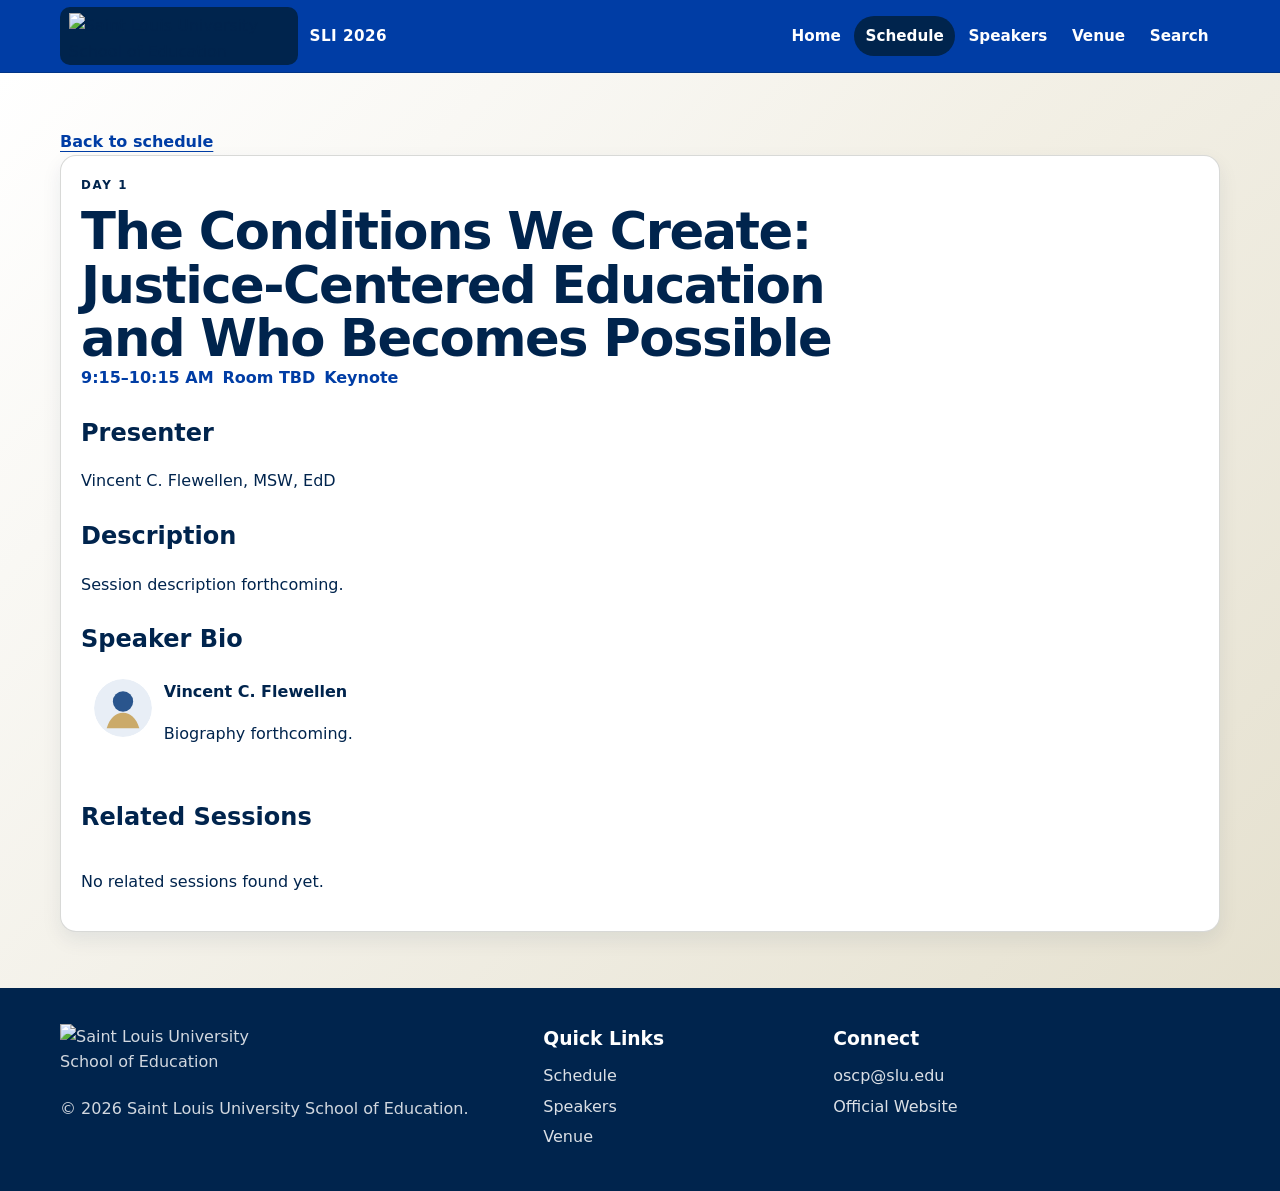
==== session.html @ 419a8eff "Publish OSCP Event 2026 site" ====
<!DOCTYPE html>
<html lang="en">
  <head>
    <meta charset="UTF-8" />
    <meta name="viewport" content="width=device-width, initial-scale=1.0, viewport-fit=cover" />
    <meta name="description" content="Dynamic session details for the Summer Learning Institute." />
    <meta name="theme-color" content="#0b3d7c" />
    <title>Session | Summer Learning Institute 2026</title>
    <link rel="stylesheet" href="css/style.css" />
    <link rel="stylesheet" href="css/responsive.css" />
    <link rel="stylesheet" href="css/animations.css" />
  </head>
  <body data-page="session">
    <a class="skip-link" href="#main">Skip to content</a>
    <header class="site-header">
      <nav class="nav container" aria-label="Primary navigation">
        <a class="brand" href="index.html">
          <span class="brand-logos">
            <img src="images/logos/soe-logo.png" alt="Saint Louis University School of Education" />
          </span>
          <span class="brand-name">SLI 2026</span>
        </a>
        <button class="nav-toggle" type="button" aria-label="Toggle navigation" aria-expanded="false">
          <span></span><span></span><span></span>
        </button>
        <div class="nav-links">
          <a href="index.html">Home</a>
          <a href="index.html#schedule">Schedule</a>
          <a href="speakers.html">Speakers</a>
          <a href="venue.html">Venue</a>
          <a href="index.html#search">Search</a>
        </div>
      </nav>
    </header>

    <main id="main">
      <section class="page-hero session-page-hero">
        <div class="container">
          <a class="text-link" href="index.html#schedule">Back to schedule</a>
          <div id="session-detail" class="session-detail"></div>
        </div>
      </section>
    </main>

    <footer class="site-footer">
      <div class="container footer-grid">
        <div>
          <div class="footer-logos">
            <img src="images/logos/soe-logo.png" alt="Saint Louis University School of Education" />
          </div>
          <p>&copy; 2026 Saint Louis University School of Education.</p>
        </div>
        <div>
          <h3>Quick Links</h3>
          <a href="index.html#schedule">Schedule</a>
          <a href="speakers.html">Speakers</a>
          <a href="venue.html">Venue</a>
        </div>
        <div>
          <h3>Connect</h3>
          <a href="mailto:oscp@slu.edu">oscp@slu.edu</a>
          <a href="https://www.slu.edu/education/" target="_blank" rel="noopener noreferrer">Official Website</a>
        </div>
      </div>
    </footer>

    <script src="js/utilities.js"></script>
    <script src="js/csv-loader.js"></script>
    <script src="js/speakers.js"></script>
    <script src="js/schedule.js"></script>
    <script src="js/app.js"></script>
  </body>
</html>
---- css/style.css ----
:root {
  --blue: #003DA5;
  --blue-900: #00244D;
  --blue-700: #53C3EE;
  --gold: #FFC72C;
  --gray-50: #FFFFFF;
  --gray-100: #E3DECB;
  --gray-200: #C8C9C7;
  --bronze: #795D3E;
  --teal: #8FD6BD;
  --green: #8EE764;
  --orange: #ED8B00;
  --text: #00244D;
  --muted: #00244D;
  --surface: #FFFFFF;
  --border: rgba(200, 201, 199, 0.7);
  --shadow: 0 18px 34px rgba(0, 36, 77, 0.12);
  --soft-shadow: 0 8px 20px rgba(0, 36, 77, 0.08);
  --radius: 16px;
  --radius-sm: 10px;
  --container: 1160px;
  --space-1: 0.5rem;
  --space-2: 0.75rem;
  --space-3: 1rem;
  --space-4: 1.5rem;
  --space-5: 2.25rem;
  --space-6: 3rem;
  color-scheme: light;
}

* {
  box-sizing: border-box;
}

html {
  scroll-behavior: smooth;
}

body {
  margin: 0;
  overflow-x: hidden;
  color: var(--text);
  background: var(--gray-50);
  font-family: Inter, ui-sans-serif, system-ui, -apple-system, BlinkMacSystemFont, "Segoe UI", sans-serif;
  font-size: 16px;
  line-height: 1.62;
  -webkit-font-smoothing: antialiased;
  text-rendering: optimizeLegibility;
}

img {
  display: block;
  max-width: 100%;
}

a {
  color: inherit;
  text-decoration: none;
}

button,
input,
select {
  font: inherit;
}

button:focus-visible,
a:focus-visible,
input:focus-visible,
select:focus-visible {
  outline: 3px solid rgba(83, 195, 238, 0.85);
  outline-offset: 3px;
}

.skip-link {
  position: absolute;
  left: 1rem;
  top: -4rem;
  z-index: 100;
  padding: 0.75rem 1rem;
  border-radius: var(--radius-sm);
  color: #FFFFFF;
  background: var(--blue);
}

.skip-link:focus {
  top: 1rem;
}

.container {
  width: min(var(--container), calc(100% - 2rem));
  margin: 0 auto;
}

.site-header {
  position: sticky;
  top: 0;
  z-index: 50;
  border-bottom: 1px solid rgba(0, 36, 77, 0.35);
  background: var(--blue);
  backdrop-filter: blur(16px);
}

.nav {
  min-height: 72px;
  display: flex;
  align-items: center;
  justify-content: space-between;
  gap: var(--space-3);
}

.brand {
  display: inline-flex;
  align-items: center;
  gap: var(--space-2);
  min-width: 0;
}

.brand-logos,
.footer-logos,
.hero-brand-card {
  display: inline-flex;
  align-items: center;
  gap: var(--space-2);
}

.brand-logos {
  padding: 0.35rem 0.55rem;
  border-radius: var(--radius-sm);
  background: var(--blue-900);
}

.brand-logos img {
  width: auto;
  height: 46px;
  max-width: 220px;
  object-fit: contain;
}

.brand-name {
  font-weight: 900;
  letter-spacing: 0.03em;
  color: #FFFFFF;
  white-space: nowrap;
  font-size: 0.95rem;
}

.nav-links {
  display: flex;
  align-items: center;
  gap: 0.1rem;
}

.nav-links a {
  min-height: 40px;
  display: inline-flex;
  align-items: center;
  padding: 0.48rem 0.72rem;
  border-radius: 999px;
  color: #FFFFFF;
  font-weight: 800;
  font-size: 0.95rem;
  transition: background-color 180ms ease, color 180ms ease;
}

.nav-links a:hover {
  color: #FFFFFF;
  background: var(--blue-900);
}

body[data-page="home"] .nav-links a[href="index.html"],
body[data-page="speakers"] .nav-links a[href="speakers.html"],
body[data-page="session"] .nav-links a[href*="schedule"],
body[data-page="venue"] .nav-links a[href="venue.html"] {
  color: #FFFFFF;
  background: var(--blue-900);
}

.nav-toggle {
  display: none;
  width: 46px;
  height: 46px;
  border: 1px solid var(--border);
  border-radius: var(--radius-sm);
  background: #FFFFFF;
}

.nav-toggle span {
  display: block;
  width: 22px;
  height: 2px;
  margin: 4px auto;
  background: var(--blue-900);
}

.hero {
  position: relative;
  overflow: hidden;
  padding: 4.25rem 0;
  color: #FFFFFF;
  background:
    linear-gradient(90deg, rgba(0, 36, 77, 0.92), rgba(0, 61, 165, 0.84)),
    url("../images/backgrounds/hero-pattern.svg") center / cover;
}

.hero-grid,
.feature-grid,
.venue-layout,
.footer-grid {
  display: grid;
  gap: 1.2rem;
}

.hero-grid {
  grid-template-columns: minmax(0, 1.28fr) minmax(280px, 0.58fr);
  align-items: center;
}

.hero-grid > *,
.feature-grid > *,
.venue-layout > *,
.footer-grid > *,
.speaker-grid > *,
.timeline > * {
  min-width: 0;
}

.eyebrow,
.card-label {
  margin: 0 0 0.65rem;
  color: var(--gold);
  text-transform: uppercase;
  letter-spacing: 0.14em;
  font-size: 0.74rem;
  font-weight: 900;
}

.hero h1,
.page-hero h1 {
  margin: 0;
  max-width: 820px;
  font-size: clamp(2.45rem, 5.4vw, 4.7rem);
  line-height: 1.02;
  letter-spacing: -0.03em;
}

.hero-subhead {
  margin: 1rem 0 0;
  font-size: clamp(1.25rem, 2vw, 1.55rem);
  font-weight: 900;
}

.hero-date {
  margin: 0.2rem 0 0;
  color: rgba(255, 255, 255, 0.84);
  font-size: 1.12rem;
}

.hero-actions,
.venue-actions,
.chip-row {
  display: flex;
  flex-wrap: wrap;
  gap: 0.7rem;
  align-items: center;
}

.hero-actions {
  margin-top: 1.35rem;
}

.btn {
  min-height: 44px;
  display: inline-flex;
  align-items: center;
  justify-content: center;
  border: 1px solid transparent;
  border-radius: 999px;
  padding: 0.7rem 1rem;
  font-weight: 900;
  transition: transform 160ms ease, box-shadow 160ms ease, background 160ms ease, border-color 160ms ease;
}

.btn:hover {
  transform: translateY(-1px);
  box-shadow: var(--soft-shadow);
}

.btn-primary {
  color: #FFFFFF;
  background: var(--blue);
}

.hero .btn-primary {
  color: var(--blue);
  background: #FFFFFF;
}

.btn-secondary {
  color: #FFFFFF;
  border-color: rgba(255, 255, 255, 0.36);
  background: rgba(255, 255, 255, 0.09);
}

.btn-outline {
  color: var(--blue);
  border-color: rgba(0, 61, 165, 0.18);
  background: #FFFFFF;
}

.hero-panel {
  display: grid;
  gap: 1rem;
}

.hero-brand-card,
.countdown-card,
.feature-card,
.quick-card,
.search-shell,
.session-card,
.speaker-card,
.venue-card,
.announcement-card,
.session-detail-card,
.toolbar {
  border: 1px solid var(--border);
  border-radius: var(--radius);
  background: var(--surface);
  box-shadow: var(--soft-shadow);
}

.hero-brand-card,
.countdown-card {
  padding: 0.9rem;
}

.hero-brand-card {
  justify-content: center;
  max-width: 360px;
  justify-self: end;
  background: var(--blue-900);
}

.hero-brand-card img {
  width: auto;
  height: 64px;
  max-width: 300px;
  object-fit: contain;
}

.countdown-card h2 {
  margin: 0;
  color: var(--text);
  font-size: 1.1rem;
  line-height: 1.25;
}

.countdown,
.stats-grid {
  display: grid;
  grid-template-columns: repeat(3, minmax(0, 1fr));
  gap: 0.65rem;
  margin-top: 1rem;
}

.countdown div,
.stats-grid div {
  min-width: 0;
  padding: 0.7rem;
  border-radius: var(--radius-sm);
  text-align: center;
  background: var(--gray-100);
}

.countdown strong,
.stats-grid strong {
  display: block;
  color: var(--blue);
  font-size: 1.35rem;
  line-height: 1;
}

.countdown span,
.stats-grid span {
  color: var(--muted);
  font-size: 0.78rem;
  font-weight: 800;
}

.section,
.page-hero {
  padding: 3.5rem 0;
}

.section-soft {
  background: #FFFFFF;
}

.section-heading {
  margin-bottom: 1.35rem;
}

.split-heading {
  display: flex;
  align-items: end;
  justify-content: space-between;
  gap: 1rem;
}

.section-heading h2,
.feature-card h2,
.quick-card h2 {
  margin: 0;
  color: var(--text);
  font-size: clamp(1.65rem, 2.5vw, 2.25rem);
  line-height: 1.16;
  letter-spacing: -0.02em;
}

.section-heading p:not(.eyebrow),
.page-hero p,
.venue-card p,
.announcement-card p {
  color: var(--muted);
}

.tabs {
  display: flex;
  flex-wrap: wrap;
  gap: 0.5rem;
}

.tab-btn {
  min-height: 40px;
  border: 1px solid var(--border);
  border-radius: 999px;
  padding: 0.55rem 0.85rem;
  color: var(--muted);
  background: #FFFFFF;
  font-weight: 900;
  cursor: pointer;
}

.tab-btn.active {
  color: #FFFFFF;
  background: var(--blue);
  border-color: var(--blue);
}

.timeline {
  display: grid;
  gap: 1rem;
}

.timeline-block {
  display: grid;
  grid-template-columns: 170px minmax(0, 1fr);
  gap: 0.9rem;
  position: relative;
}

.timeline-time {
  position: sticky;
  top: 88px;
  align-self: start;
  padding: 0.7rem 0.8rem;
  border-radius: var(--radius-sm);
  color: var(--blue);
  background: #FFFFFF;
  box-shadow: var(--soft-shadow);
  font-weight: 900;
  white-space: nowrap;
}

.timeline-sessions {
  display: grid;
  grid-template-columns: repeat(2, minmax(0, 1fr));
  align-items: stretch;
  gap: 0.85rem;
}

.session-card {
  overflow: hidden;
  height: 100%;
  transition: transform 160ms ease, box-shadow 160ms ease, border-color 160ms ease;
}

.session-card:hover,
.speaker-card:hover,
.venue-card:hover,
.announcement-card:hover {
  transform: translateY(-1px);
  box-shadow: var(--shadow);
}

.session-card a {
  display: grid;
  gap: 0.65rem;
  height: 100%;
  padding: 1rem;
}

.session-card.keynote {
  border-color: rgba(255, 199, 44, 0.5);
  grid-column: 1 / -1;
}

.session-topline,
.detail-meta {
  display: flex;
  flex-wrap: wrap;
  gap: 0.55rem;
  color: var(--blue);
  font-weight: 900;
}

.session-card h3 {
  margin: 0;
  font-size: 1.05rem;
  line-height: 1.28;
}

.session-card p,
.speaker-card p {
  margin: 0;
  color: var(--muted);
}

.chip {
  display: inline-flex;
  align-items: center;
  min-height: 28px;
  padding: 0.25rem 0.55rem;
  border-radius: 999px;
  color: var(--blue);
  background: var(--gray-100);
  font-size: 0.78rem;
  font-weight: 900;
}

.feature-grid {
  grid-template-columns: 1.25fr 0.75fr;
}

.feature-card,
.quick-card,
.search-shell,
.session-detail-card {
  padding: 1.25rem;
}

.keynote-card {
  background: var(--surface);
  border-top: 3px solid rgba(255, 199, 44, 0.55);
}

.search-shell {
  display: grid;
  gap: 1rem;
}

.global-search,
.speaker-search,
#speaker-filter {
  width: 100%;
  min-height: 52px;
  border: 1px solid var(--border);
  border-radius: 999px;
  padding: 0.85rem 1rem;
  color: var(--text);
  background: #FFFFFF;
}

.search-results {
  display: grid;
  gap: 0.75rem;
}

.search-result,
.related-card {
  display: grid;
  gap: 0.35rem;
  padding: 0.9rem;
  border: 1px solid var(--border);
  border-radius: var(--radius-sm);
  background: var(--gray-50);
}

.search-result small,
.related-card span {
  color: var(--muted);
}

.speaker-grid {
  display: grid;
  grid-template-columns: repeat(2, minmax(0, 1fr));
  gap: 1rem;
}

.speaker-card {
  display: grid;
  grid-template-columns: 72px minmax(0, 1fr);
  gap: 0.9rem;
  padding: 1rem;
  height: 100%;
}

.preview-grid .speaker-card:nth-child(n + 7) {
  display: none;
}

.speaker-photo {
  width: 72px;
  height: 72px;
  border-radius: 50%;
  object-fit: cover;
  border: 3px solid rgba(255, 199, 44, 0.28);
  background: var(--gray-100);
}

.speaker-card h3 {
  margin: 0;
  line-height: 1.22;
  font-size: 1.05rem;
}

.speaker-credentials {
  color: var(--blue) !important;
  font-weight: 900;
}

.speaker-org {
  font-weight: 800;
}

.speaker-bio {
  margin-top: 0.55rem !important;
}

.speaker-sessions {
  margin-top: 0.75rem;
  padding-top: 0.75rem;
  border-top: 1px solid var(--border);
}

.speaker-sessions h4 {
  margin: 0 0 0.35rem;
  font-size: 0.84rem;
}

.speaker-sessions ul {
  margin: 0;
  padding-left: 1rem;
  color: var(--muted);
}

.toolbar {
  display: grid;
  grid-template-columns: 1fr 220px;
  gap: 0.8rem;
  padding: 1rem;
  margin-bottom: 0.8rem;
}

.result-count {
  margin-bottom: 1rem;
  color: var(--muted);
  font-weight: 800;
}

.venue-layout {
  grid-template-columns: repeat(3, minmax(0, 1fr));
}

.venue-card {
  padding: 1rem;
}

.venue-card h3,
.announcement-card h3 {
  margin: 0 0 0.45rem;
  display: block;
}

.map-art {
  position: relative;
  min-height: 210px;
  margin-bottom: 1rem;
  overflow: hidden;
  border-radius: var(--radius-sm);
  background:
    linear-gradient(90deg, transparent 48%, rgba(0, 61, 165,.18) 48% 52%, transparent 52%),
    linear-gradient(0deg, transparent 48%, rgba(0, 61, 165,.16) 48% 52%, transparent 52%),
    var(--gray-100);
}

.pin {
  position: absolute;
  width: 22px;
  height: 22px;
  border: 4px solid #FFFFFF;
  border-radius: 50%;
  background: var(--gold);
  box-shadow: 0 0 0 8px rgba(0, 61, 165,.12);
}

.pin-building {
  left: 28%;
  top: 35%;
}

.pin-parking {
  right: 22%;
  bottom: 26%;
  background: var(--blue);
}

.route-line {
  position: absolute;
  left: 34%;
  top: 45%;
  width: 42%;
  height: 4px;
  border-radius: 999px;
  background: var(--blue);
  transform: rotate(18deg);
}

.text-link {
  color: var(--blue);
  font-weight: 900;
  text-decoration: underline;
  text-underline-offset: 4px;
}

.announcement-grid,
.related-grid {
  display: grid;
  grid-template-columns: repeat(4, minmax(0, 1fr));
  gap: 0.9rem;
  margin-top: 1rem;
}

.announcement-card {
  padding: 1rem;
  height: 100%;
}

code {
  padding: 0.1rem 0.35rem;
  border-radius: 6px;
  color: var(--blue);
  background: var(--gray-100);
}

.page-hero {
  background:
    linear-gradient(135deg, rgba(255,255,255,.92), rgba(227, 222, 203,.92)),
    radial-gradient(circle at 80% 10%, rgba(255, 199, 44,.18), transparent 28%);
}

.page-hero h1 {
  color: var(--text);
  font-size: clamp(2.3rem, 5vw, 4.5rem);
}

.session-detail-card h1 {
  margin: 0;
  font-size: clamp(2rem, 4vw, 4rem);
  line-height: 1.04;
}

.session-detail-card h2 {
  margin: 1.4rem 0 0.45rem;
}

.mini-speaker {
  display: grid;
  grid-template-columns: 58px 1fr;
  gap: 0.75rem;
  align-items: start;
  padding: 0.8rem;
  border-radius: var(--radius-sm);
  background: var(--gray-50);
}

.mini-speaker img {
  width: 58px;
  height: 58px;
  border-radius: 50%;
}

.site-footer {
  padding: 2.25rem 0;
  color: rgba(255,255,255,.82);
  background: var(--blue-900);
}

.footer-grid {
  grid-template-columns: minmax(0, 1.2fr) minmax(180px, 0.7fr) minmax(220px, 1fr);
  align-items: start;
}

.footer-grid h3 {
  margin: 0 0 0.6rem;
  color: #FFFFFF;
}

.footer-grid a {
  display: block;
  margin: 0.28rem 0;
  color: rgba(255,255,255,.86);
}

.footer-logos {
  margin-bottom: 0.8rem;
  gap: 0.75rem;
}

.footer-logos img {
  width: auto;
  height: 44px;
  max-width: 240px;
  object-fit: contain;
}

.back-to-top {
  position: fixed;
  right: 1rem;
  bottom: 1rem;
  z-index: 40;
  width: 48px;
  height: 48px;
  display: grid;
  place-items: center;
  border-radius: 50%;
  color: #FFFFFF;
  background: var(--blue);
  box-shadow: var(--shadow);
}

.loading-screen {
  position: fixed;
  inset: 0;
  z-index: 200;
  display: grid;
  place-items: center;
  gap: 1rem;
  color: #FFFFFF;
  background: var(--blue-900);
  transition: opacity 300ms ease, visibility 300ms ease;
}

.loading-screen.loaded {
  opacity: 0;
  visibility: hidden;
}

.loading-logos {
  display: flex;
  gap: 0.8rem;
}

.loading-logos img {
  height: 58px;
  width: auto;
  max-width: 280px;
  object-fit: contain;
}

.empty-state {
  padding: 1rem;
  border-radius: var(--radius-sm);
  color: var(--muted);
  background: var(--gray-100);
}

@media (prefers-color-scheme: dark) {
  :root {
    --gray-50: #FFFFFF;
    --gray-100: #E3DECB;
    --gray-200: #C8C9C7;
    --surface: #FFFFFF;
    --text: #00244D;
    --muted: #00244D;
    --border: rgba(0, 36, 77, 0.12);
  }

  .section-soft,
  .tab-btn,
  .btn-outline,
  .global-search,
  .speaker-search,
  #speaker-filter {
    background: #FFFFFF;
  }

  .site-header {
    background: var(--blue);
  }

  .countdown-card,
  .feature-card,
  .quick-card,
  .search-shell,
  .session-card,
  .speaker-card,
  .venue-card,
  .announcement-card,
  .session-detail-card,
  .toolbar,
  .search-result,
  .related-card,
  .timeline-time,
  .empty-state {
    background: #FFFFFF;
    color: var(--text);
  }

  .brand-logos,
  .hero-brand-card {
    background: var(--blue-900);
  }

  .countdown div,
  .stats-grid div,
  .chip,
  code,
  .mini-speaker,
  .map-art {
    background: var(--gray-100);
  }

  .nav-links a,
  .section-heading p:not(.eyebrow),
  .page-hero p,
  .venue-card p,
  .announcement-card p,
  .session-card p,
  .speaker-card p,
  .search-result small,
  .related-card span,
  .countdown span,
  .stats-grid span {
    color: var(--muted);
  }

  .session-card h3,
  .speaker-card h3,
  .venue-card h3,
  .announcement-card h3,
  .countdown-card h2,
  .section-heading h2,
  .feature-card h2,
  .quick-card h2,
  .brand-name,
  .page-hero h1 {
    color: var(--text);
  }

  .session-topline,
  .detail-meta,
  .chip,
  .text-link {
    color: var(--blue);
  }
}
---- css/responsive.css ----
.nav.open .nav-links {
  display: flex;
}

@media (max-width: 1080px) {
  .brand-name {
    display: none;
  }

  .brand-logos img {
    max-width: 196px;
  }

  .speaker-grid {
    grid-template-columns: repeat(2, minmax(0, 1fr));
  }
}

@media (max-width: 880px) {
  .hero-grid,
  .feature-grid,
  .venue-layout,
  .footer-grid {
    grid-template-columns: 1fr;
  }

  .timeline-block {
    grid-template-columns: 1fr;
  }

  .timeline-sessions {
    grid-template-columns: 1fr;
  }

  .timeline-time {
    position: static;
  }

  .split-heading {
    align-items: start;
    flex-direction: column;
  }
}

@media (max-width: 720px) {
  .container {
    width: min(100% - 1.5rem, var(--container));
  }

  .nav {
    min-height: 68px;
  }

  .nav-toggle {
    display: block;
  }

  .nav-links {
    position: absolute;
    top: 68px;
    left: 0.75rem;
    right: 0.75rem;
    display: none;
    flex-direction: column;
    align-items: stretch;
    padding: 0.75rem;
    border: 1px solid var(--border);
    border-radius: var(--radius);
    background: rgba(255, 255, 255, 0.98);
    box-shadow: var(--shadow);
  }

  .nav-links a {
    justify-content: flex-start;
    color: var(--blue-900);
  }

  .brand-logos img {
    height: 38px;
    max-width: 180px;
  }

  .hero {
    padding: 3rem 0;
  }

  .hero h1 {
    font-size: 2.7rem;
  }

  .hero-actions,
  .venue-actions {
    flex-direction: column;
    align-items: stretch;
  }

  .btn {
    width: 100%;
  }

  .speaker-grid,
  .announcement-grid,
  .related-grid {
    grid-template-columns: 1fr;
  }

  .toolbar {
    grid-template-columns: 1fr;
  }

  .session-card a,
  .feature-card,
  .quick-card,
  .search-shell,
  .venue-card,
  .session-detail-card {
    padding: 1rem;
  }

  .section,
  .page-hero {
    padding: 2.75rem 0;
  }
}

@media (max-width: 480px) {
  .container {
    width: min(100% - 1rem, var(--container));
  }

  .brand-logos {
    gap: 0.45rem;
    padding: 0.3rem 0.45rem;
  }

  .brand-logos img {
    height: 34px;
    max-width: 160px;
  }

  .hero h1 {
    font-size: 2.2rem;
    letter-spacing: -0.025em;
  }

  .hero-brand-card {
    justify-self: stretch;
    justify-content: center;
  }

  .hero-brand-card img {
    height: 52px;
    max-width: 260px;
  }

  .countdown,
  .stats-grid {
    grid-template-columns: 1fr;
  }

  .speaker-card {
    grid-template-columns: 1fr;
  }

  .speaker-photo {
    width: 70px;
    height: 70px;
  }
}
---- css/animations.css ----
.reveal {
  opacity: 0;
  transform: translateY(16px);
  transition: opacity 520ms ease, transform 520ms ease;
}

.reveal.visible {
  opacity: 1;
  transform: translateY(0);
}

.session-card,
.speaker-card,
.venue-card,
.announcement-card,
.btn,
.search-result,
.related-card {
  will-change: transform;
}

.loading-screen span {
  animation: pulseText 1.4s ease-in-out infinite;
}

@keyframes pulseText {
  0%,
  100% {
    opacity: 0.55;
  }
  50% {
    opacity: 1;
  }
}

@media (prefers-reduced-motion: reduce) {
  *,
  *::before,
  *::after {
    animation-duration: 0.01ms !important;
    animation-iteration-count: 1 !important;
    scroll-behavior: auto !important;
    transition-duration: 0.01ms !important;
  }

  .reveal {
    opacity: 1;
    transform: none;
  }
}
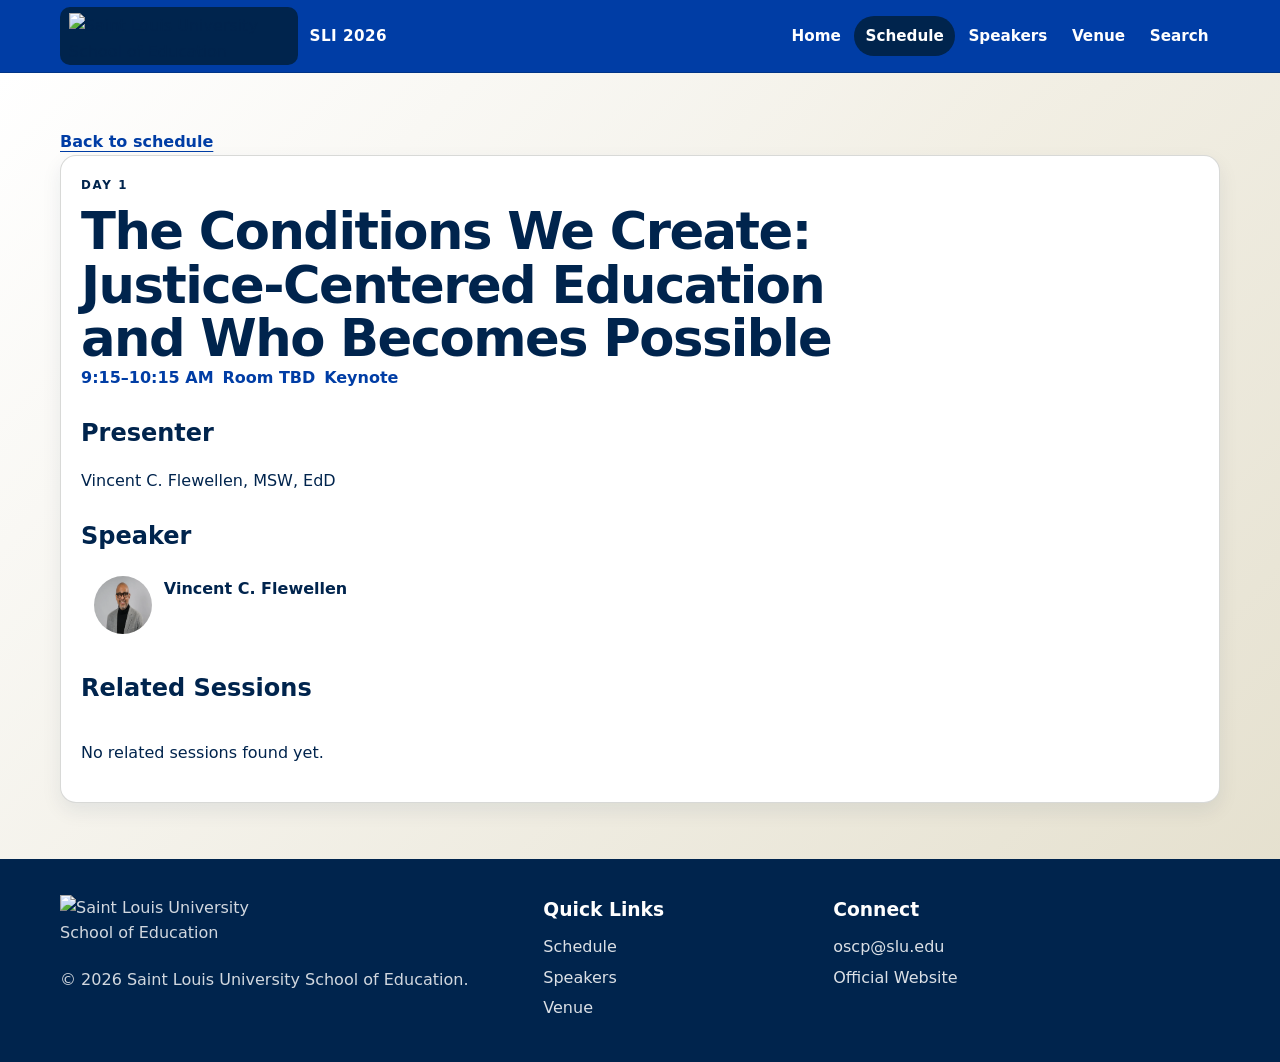
==== commit ddea7434: "Update event speaker assets and session display" ====
--- a/session.html
+++ b/session.html
@@ -64,10 +64,10 @@
       </div>
     </footer>
 
-    <script src="js/utilities.js"></script>
-    <script src="js/csv-loader.js"></script>
-    <script src="js/speakers.js"></script>
-    <script src="js/schedule.js"></script>
-    <script src="js/app.js"></script>
+    <script src="js/utilities.js?v=20260717"></script>
+    <script src="js/csv-loader.js?v=20260717"></script>
+    <script src="js/speakers.js?v=20260717"></script>
+    <script src="js/schedule.js?v=20260717"></script>
+    <script src="js/app.js?v=20260717"></script>
   </body>
 </html>
--- a/css/style.css
+++ b/css/style.css
@@ -311,6 +311,7 @@
 .hero-panel {
   display: grid;
   gap: 1rem;
+  justify-items: center;
 }
 
 .hero-brand-card,
@@ -336,17 +337,21 @@
 }
 
 .hero-brand-card {
+  width: min(100%, 300px);
   justify-content: center;
-  max-width: 360px;
-  justify-self: end;
+  justify-self: center;
   background: var(--blue-900);
 }
 
 .hero-brand-card img {
   width: auto;
-  height: 64px;
-  max-width: 300px;
+  height: 96px;
+  max-width: 260px;
   object-fit: contain;
+}
+
+.countdown-card {
+  width: 100%;
 }
 
 .countdown-card h2 {
@@ -632,10 +637,6 @@
 
 .speaker-org {
   font-weight: 800;
-}
-
-.speaker-bio {
-  margin-top: 0.55rem !important;
 }
 
 .speaker-sessions {
--- a/css/responsive.css
+++ b/css/responsive.css
@@ -149,7 +149,7 @@
   }
 
   .hero-brand-card img {
-    height: 52px;
+    height: 78px;
     max-width: 260px;
   }
 
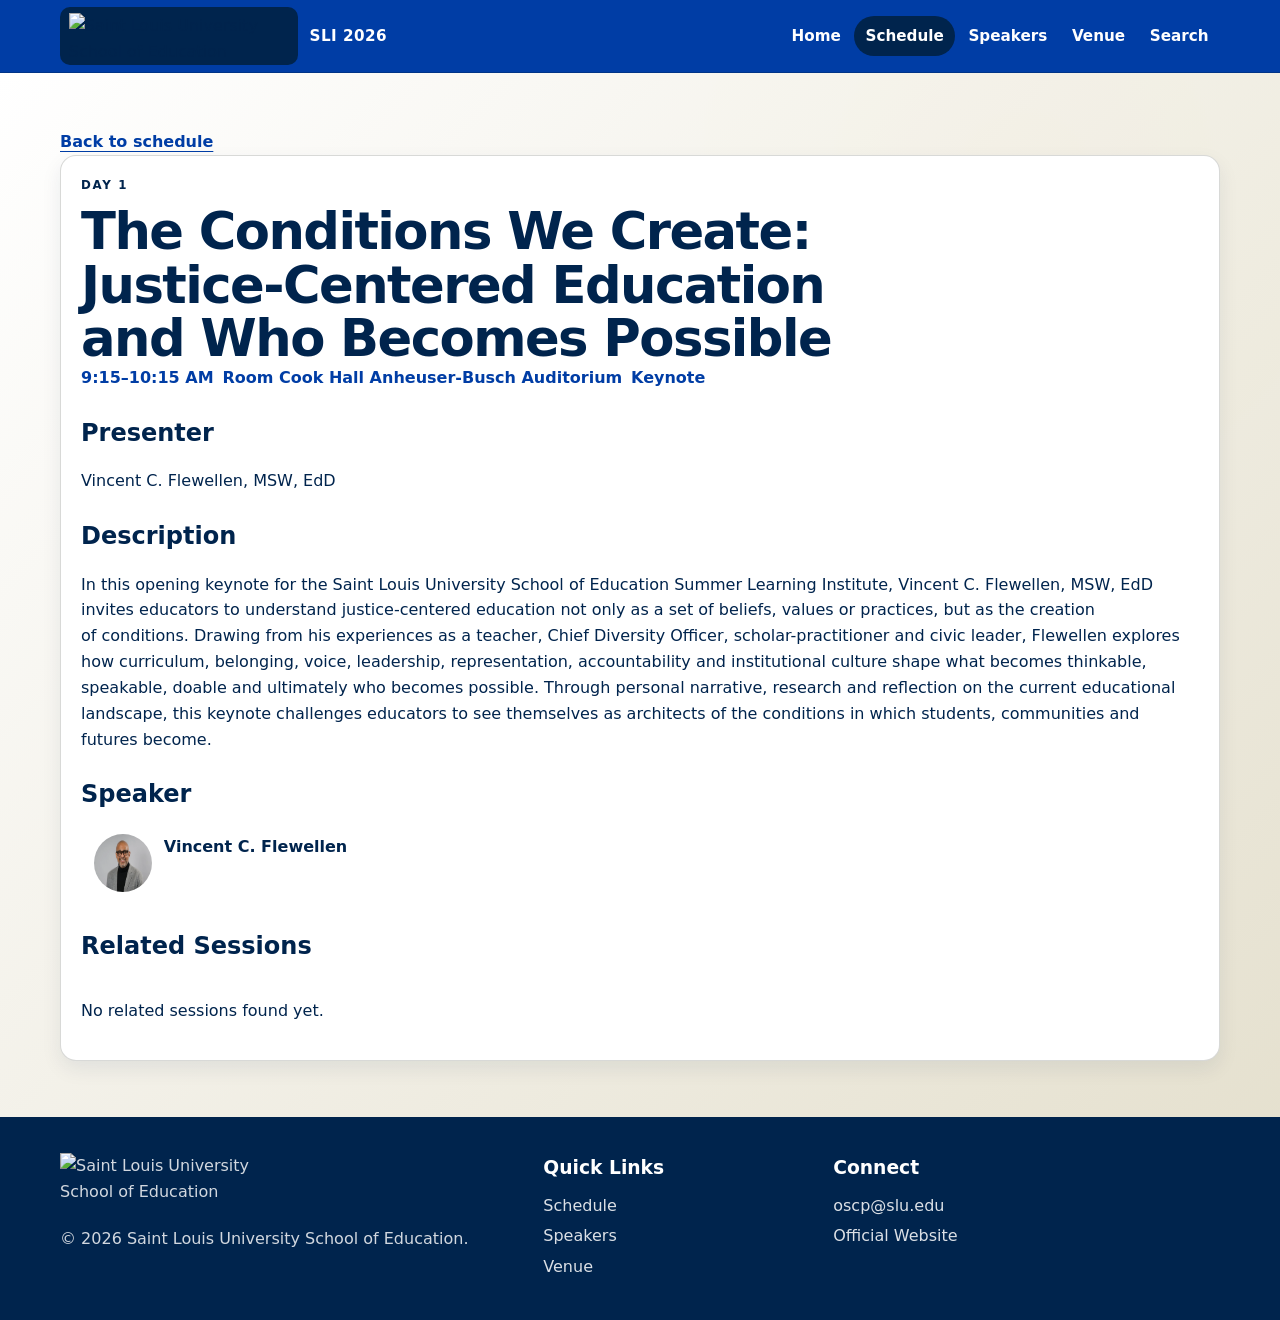
==== commit ae8c648d: "Add daily shared schedule items" ====
--- a/session.html
+++ b/session.html
@@ -64,10 +64,10 @@
       </div>
     </footer>
 
-    <script src="js/utilities.js?v=20260717"></script>
-    <script src="js/csv-loader.js?v=20260717"></script>
-    <script src="js/speakers.js?v=20260717"></script>
-    <script src="js/schedule.js?v=20260717"></script>
-    <script src="js/app.js?v=20260717"></script>
+    <script src="js/utilities.js?v=20260717-4"></script>
+    <script src="js/csv-loader.js?v=20260717-4"></script>
+    <script src="js/speakers.js?v=20260717-4"></script>
+    <script src="js/schedule.js?v=20260721-1"></script>
+    <script src="js/app.js?v=20260717-4"></script>
   </body>
 </html>
--- a/css/style.css
+++ b/css/style.css
@@ -506,6 +506,19 @@
   padding: 1rem;
 }
 
+.agenda-card {
+  border-color: rgba(11, 61, 124, 0.16);
+  background: #FFFFFF;
+  grid-column: 1 / -1;
+}
+
+.agenda-card-body {
+  display: grid;
+  gap: 0.65rem;
+  height: 100%;
+  padding: 1rem;
+}
+
 .session-card.keynote {
   border-color: rgba(255, 199, 44, 0.5);
   grid-column: 1 / -1;
@@ -656,6 +669,110 @@
   color: var(--muted);
 }
 
+.speaker-sessions li {
+  margin-bottom: 0.55rem;
+}
+
+.read-more-btn {
+  display: inline-flex;
+  min-height: 32px;
+  align-items: center;
+  justify-content: center;
+  margin-top: 0.3rem;
+  border: 1px solid rgba(0, 61, 165, 0.18);
+  border-radius: 999px;
+  padding: 0.3rem 0.7rem;
+  color: var(--blue);
+  background: #FFFFFF;
+  font-size: 0.84rem;
+  font-weight: 900;
+  cursor: pointer;
+}
+
+.read-more-btn:hover {
+  color: #FFFFFF;
+  background: var(--blue);
+}
+
+body.modal-open {
+  overflow: hidden;
+}
+
+.speaker-modal {
+  position: fixed;
+  inset: 0;
+  z-index: 100;
+  display: grid;
+  place-items: center;
+  padding: 1rem;
+  background: rgba(0, 36, 77, 0.58);
+}
+
+.speaker-modal-panel {
+  position: relative;
+  width: min(760px, 100%);
+  max-height: min(84vh, 860px);
+  overflow: auto;
+  padding: 1.25rem;
+  border-radius: var(--radius-sm);
+  color: var(--text);
+  background: #FFFFFF;
+  box-shadow: var(--shadow);
+}
+
+.modal-close {
+  position: absolute;
+  top: 0.8rem;
+  right: 0.8rem;
+  width: 40px;
+  height: 40px;
+  border: 1px solid var(--border);
+  border-radius: 50%;
+  color: var(--blue-900);
+  background: #FFFFFF;
+  font-size: 1.4rem;
+  line-height: 1;
+  cursor: pointer;
+}
+
+.speaker-profile-head {
+  display: grid;
+  grid-template-columns: 84px minmax(0, 1fr);
+  gap: 1rem;
+  align-items: center;
+  padding-right: 3rem;
+}
+
+.speaker-profile-head .speaker-photo {
+  width: 84px;
+  height: 84px;
+}
+
+.speaker-profile-head h2 {
+  margin: 0;
+  line-height: 1.12;
+}
+
+.profile-sessions {
+  display: grid;
+  gap: 1rem;
+  margin-top: 1.2rem;
+}
+
+.profile-session {
+  padding-top: 1rem;
+  border-top: 1px solid var(--border);
+}
+
+.profile-session h3 {
+  margin: 0 0 0.55rem;
+  line-height: 1.22;
+}
+
+.profile-description {
+  white-space: pre-wrap;
+}
+
 .toolbar {
   display: grid;
   grid-template-columns: 1fr 220px;
@@ -676,6 +793,18 @@
 
 .venue-card {
   padding: 1rem;
+}
+
+.venue-map-card {
+  padding: 0.65rem;
+}
+
+.home-map-embed {
+  display: block;
+  width: 100%;
+  height: 260px;
+  border-radius: var(--radius-sm);
+  background: var(--gray-100);
 }
 
 .venue-card h3,
--- a/css/responsive.css
+++ b/css/responsive.css
@@ -143,14 +143,19 @@
     letter-spacing: -0.025em;
   }
 
+  .hero-panel {
+    justify-items: center;
+  }
+
   .hero-brand-card {
-    justify-self: stretch;
+    width: min(100%, 340px);
+    justify-self: center;
     justify-content: center;
   }
 
   .hero-brand-card img {
-    height: 78px;
-    max-width: 260px;
+    height: 70px;
+    max-width: 220px;
   }
 
   .countdown,
@@ -162,6 +167,11 @@
     grid-template-columns: 1fr;
   }
 
+  .speaker-profile-head {
+    grid-template-columns: 1fr;
+    padding-right: 2.8rem;
+  }
+
   .speaker-photo {
     width: 70px;
     height: 70px;
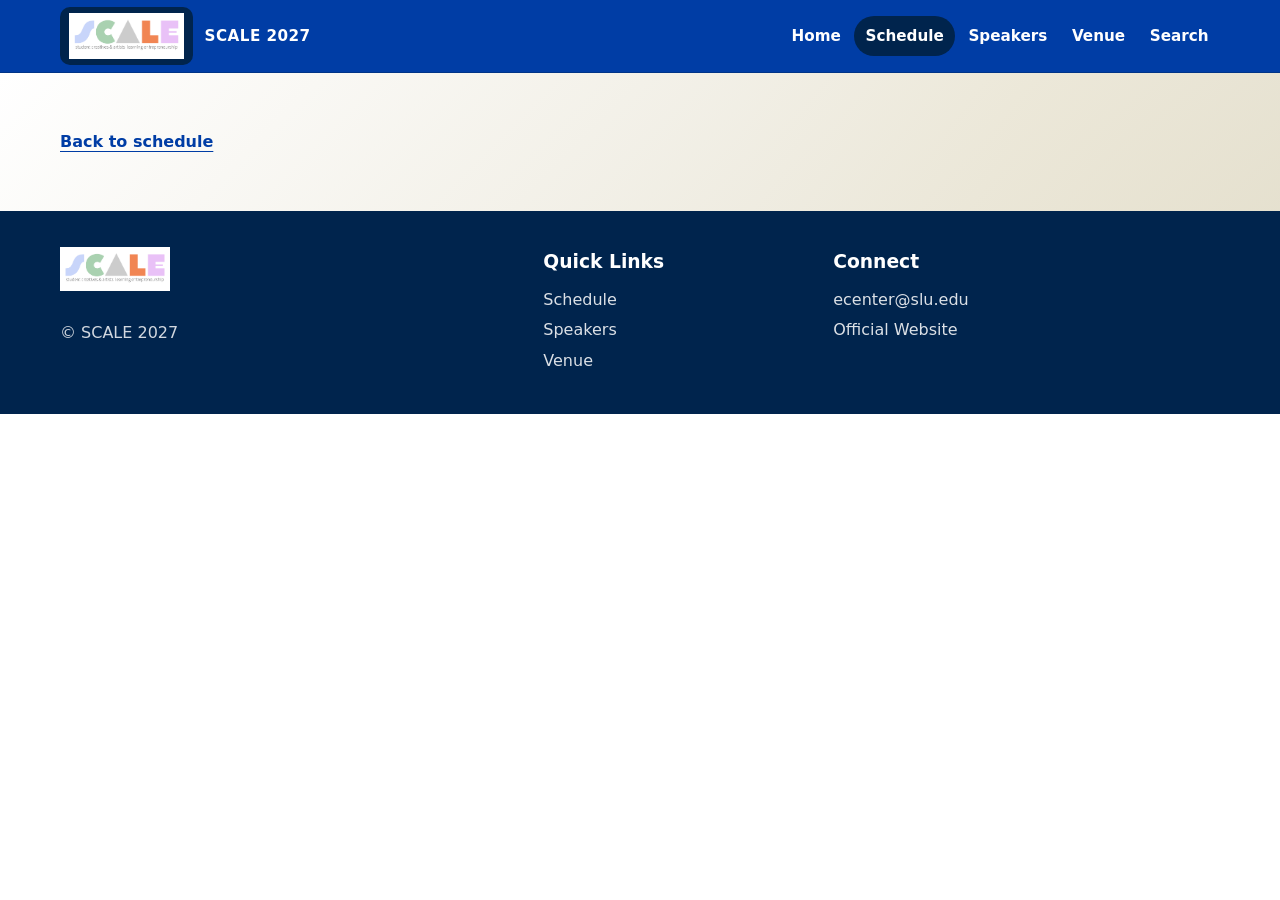
==== commit 4bf7fdfa: "Update session.html" ====
--- a/session.html
+++ b/session.html
@@ -3,9 +3,9 @@
   <head>
     <meta charset="UTF-8" />
     <meta name="viewport" content="width=device-width, initial-scale=1.0, viewport-fit=cover" />
-    <meta name="description" content="Dynamic session details for the Summer Learning Institute." />
+    <meta name="description" content="Dynamic session details for SCALE" />
     <meta name="theme-color" content="#0b3d7c" />
-    <title>Session | Summer Learning Institute 2026</title>
+    <title>Session | SCALE 2027</title>
     <link rel="stylesheet" href="css/style.css" />
     <link rel="stylesheet" href="css/responsive.css" />
     <link rel="stylesheet" href="css/animations.css" />
@@ -16,9 +16,9 @@
       <nav class="nav container" aria-label="Primary navigation">
         <a class="brand" href="index.html">
           <span class="brand-logos">
-            <img src="images/logos/soe-logo.png" alt="Saint Louis University School of Education" />
+            <img src="images/logos/Copy of 02 SCALE with description.png" alt="SCALE" />
           </span>
-          <span class="brand-name">SLI 2026</span>
+          <span class="brand-name">SCALE 2027</span>
         </a>
         <button class="nav-toggle" type="button" aria-label="Toggle navigation" aria-expanded="false">
           <span></span><span></span><span></span>
@@ -46,9 +46,9 @@
       <div class="container footer-grid">
         <div>
           <div class="footer-logos">
-            <img src="images/logos/soe-logo.png" alt="Saint Louis University School of Education" />
+            <img src="images/logos/Copy of 02 SCALE with description.png" alt="SCALE" />
           </div>
-          <p>&copy; 2026 Saint Louis University School of Education.</p>
+          <p>&copy; SCALE 2027</p>
         </div>
         <div>
           <h3>Quick Links</h3>
@@ -58,8 +58,8 @@
         </div>
         <div>
           <h3>Connect</h3>
-          <a href="mailto:oscp@slu.edu">oscp@slu.edu</a>
-          <a href="https://www.slu.edu/education/" target="_blank" rel="noopener noreferrer">Official Website</a>
+          <a href="mailto:ecenter@slu.edu">ecenter@slu.edu</a>
+          <a href="https://www.scaleconference.art/" target="_blank" rel="noopener noreferrer">Official Website</a>
         </div>
       </div>
     </footer>
--- a/css/style.css
+++ b/css/style.css
@@ -458,6 +458,53 @@
   gap: 1rem;
 }
 
+.daily-logistics {
+  display: grid;
+  gap: 0.75rem;
+  margin: -0.25rem 0 1.35rem;
+}
+
+.daily-logistics h3 {
+  margin: 0;
+  color: var(--ink);
+  font-size: 1rem;
+}
+
+.daily-logistics-list {
+  display: flex;
+  flex-wrap: wrap;
+  gap: 0.6rem;
+}
+
+.logistics-card {
+  display: inline-flex;
+  flex-wrap: wrap;
+  gap: 0.35rem 0.55rem;
+  align-items: center;
+  min-height: 42px;
+  padding: 0.5rem 0.75rem;
+  border: 1px solid rgba(11, 61, 124, 0.18);
+  border-radius: 999px;
+  background: #FFFFFF;
+  box-shadow: var(--soft-shadow);
+}
+
+.logistics-card span {
+  color: #FFFFFF;
+  font-size: 0.78rem;
+  font-weight: 900;
+  line-height: 1;
+  padding: 0.28rem 0.45rem;
+  border-radius: 999px;
+  background: var(--blue);
+}
+
+.logistics-card strong {
+  color: var(--ink);
+  font-size: 0.88rem;
+  line-height: 1.25;
+}
+
 .timeline-block {
   display: grid;
   grid-template-columns: 170px minmax(0, 1fr);
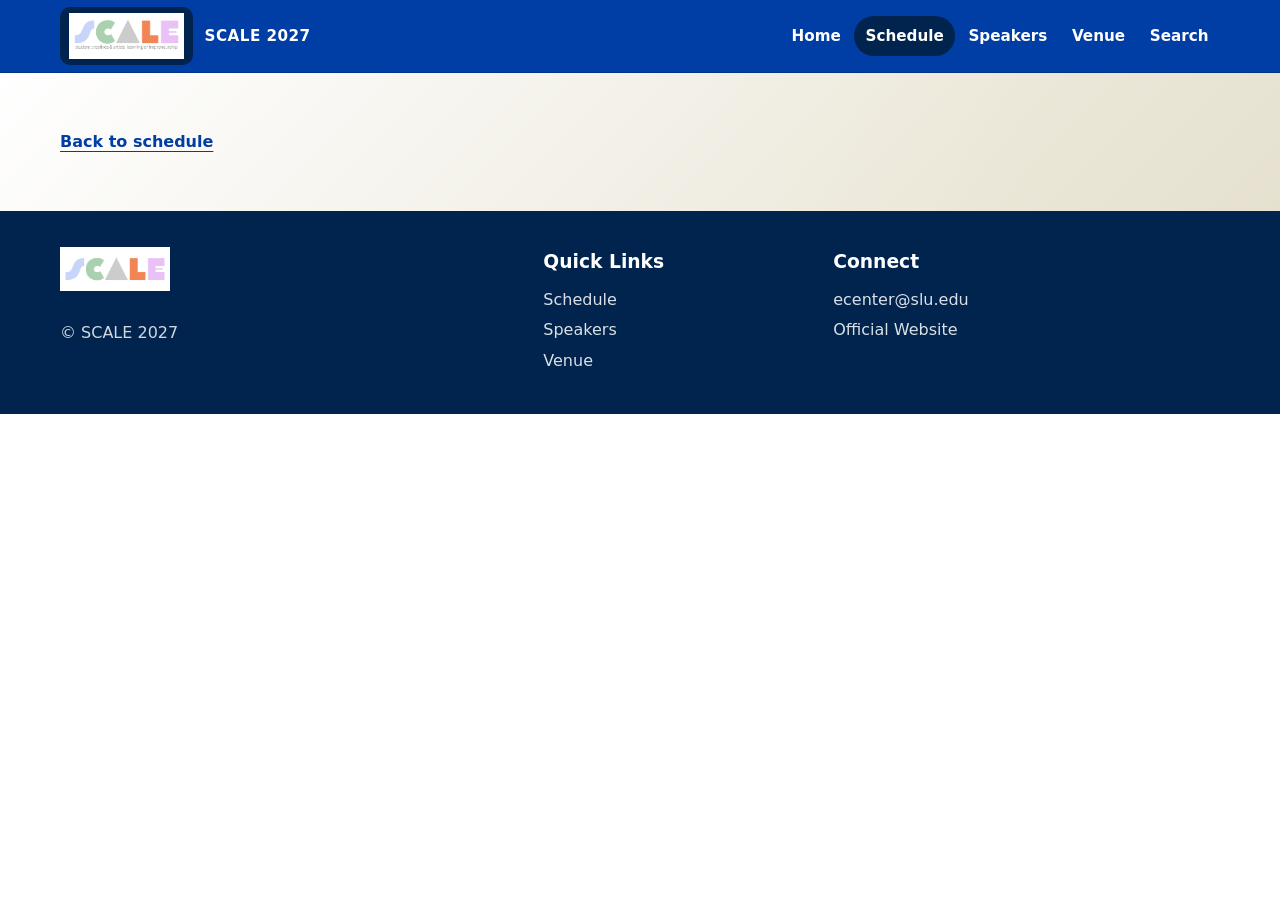
==== commit 41f06da5: "Update session.html" ====
--- a/session.html
+++ b/session.html
@@ -46,7 +46,7 @@
       <div class="container footer-grid">
         <div>
           <div class="footer-logos">
-            <img src="images/logos/Copy of 02 SCALE with description.png" alt="SCALE" />
+            <img src="images/logos/Copy of 01 SCALE.png" alt="SCALE" />
           </div>
           <p>&copy; SCALE 2027</p>
         </div>
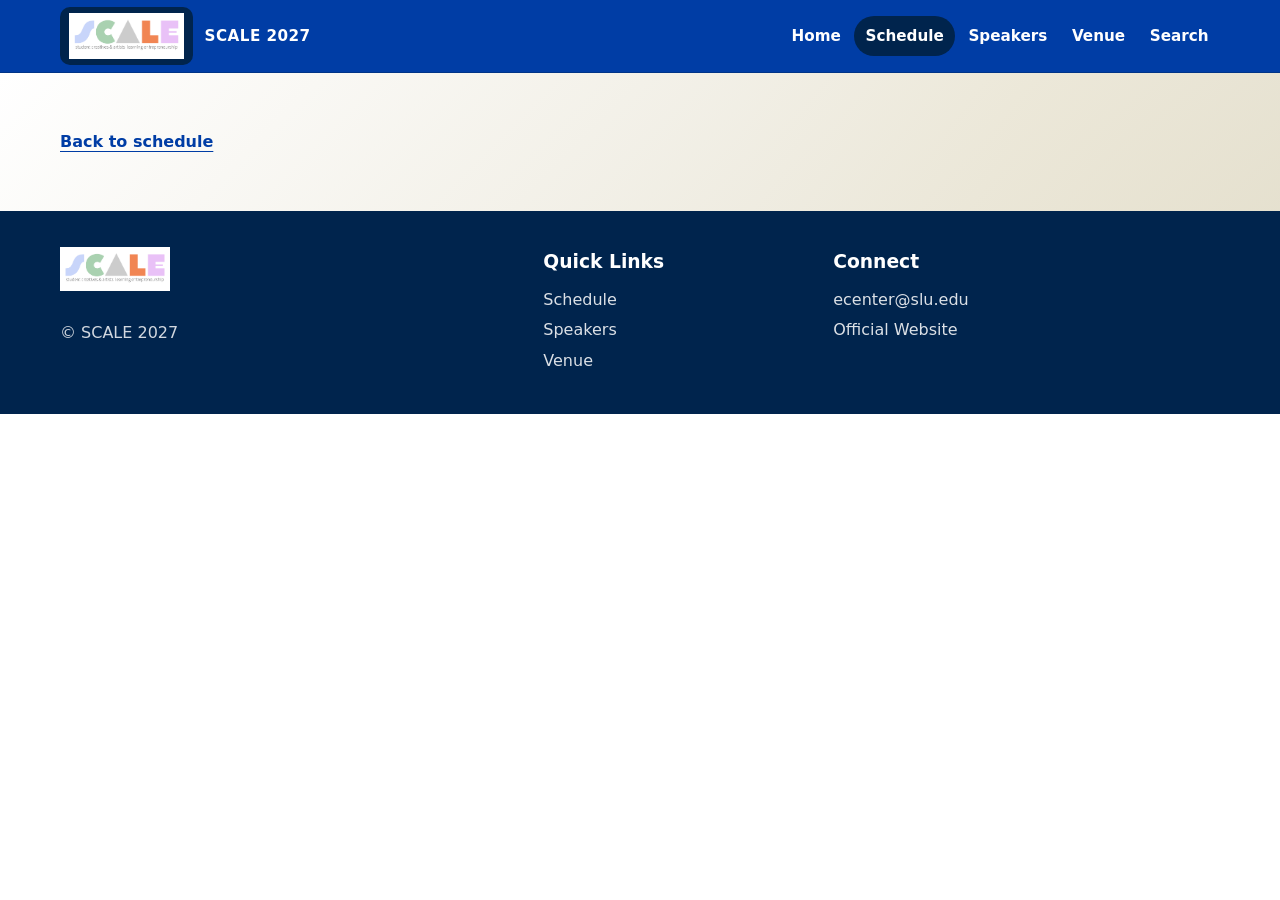
==== commit 6a9aa928: "Update session.html" ====
--- a/session.html
+++ b/session.html
@@ -46,7 +46,7 @@
       <div class="container footer-grid">
         <div>
           <div class="footer-logos">
-            <img src="images/logos/Copy of 01 SCALE.png" alt="SCALE" />
+            <img src="images/logos/Copy of 02 SCALE with description.png" alt="SCALE" />
           </div>
           <p>&copy; SCALE 2027</p>
         </div>
